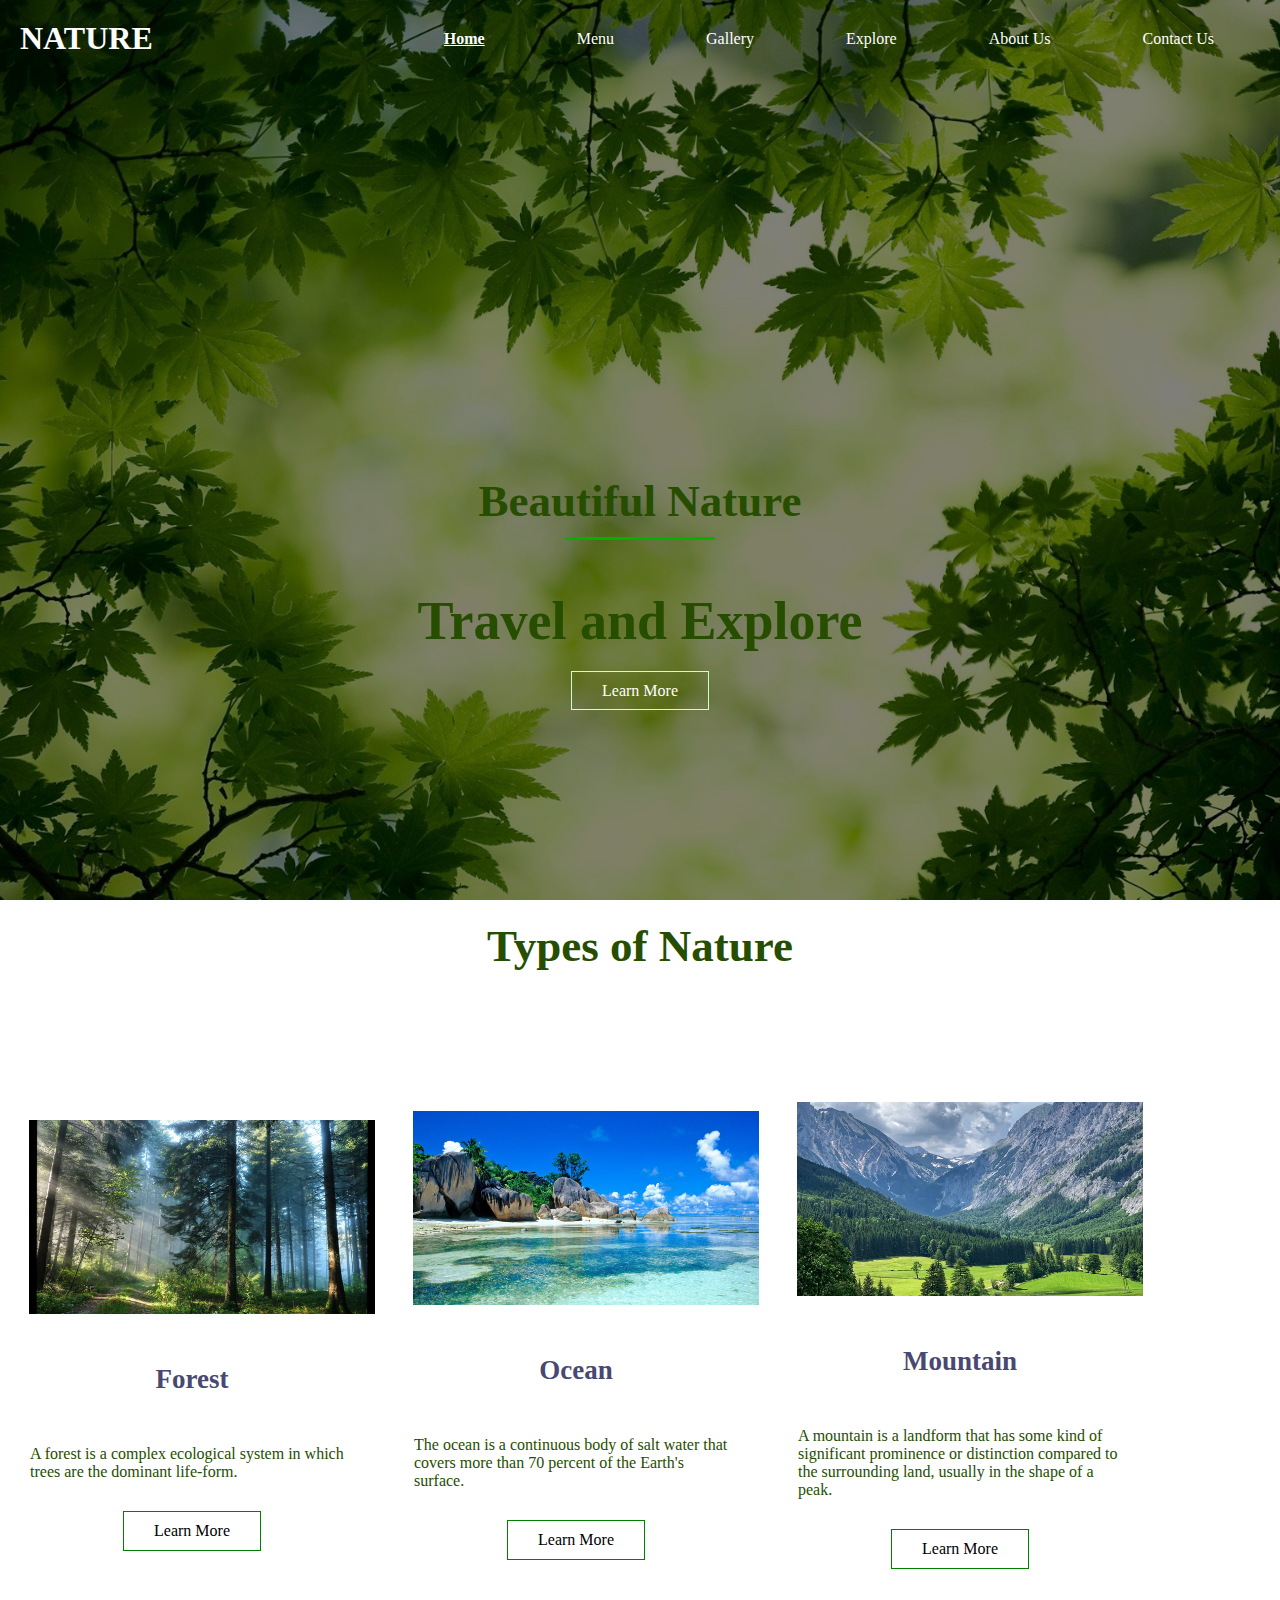
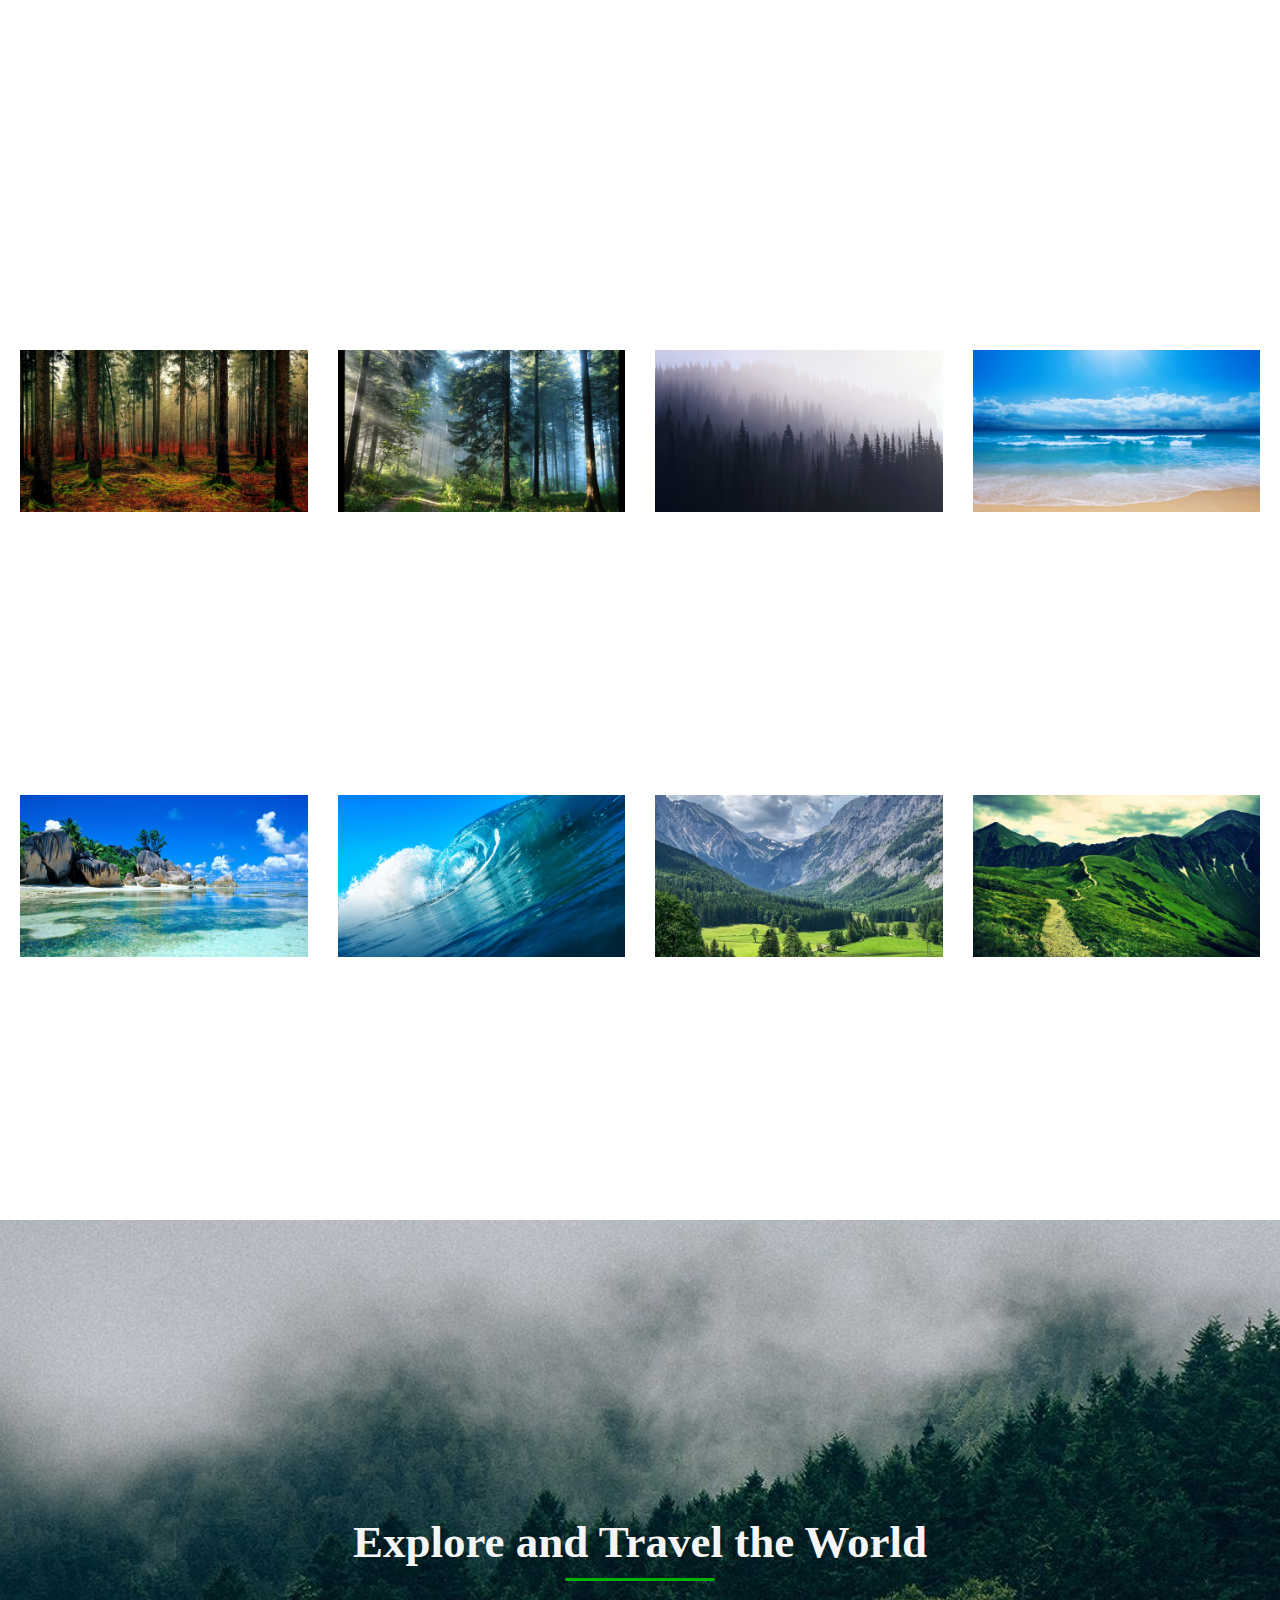
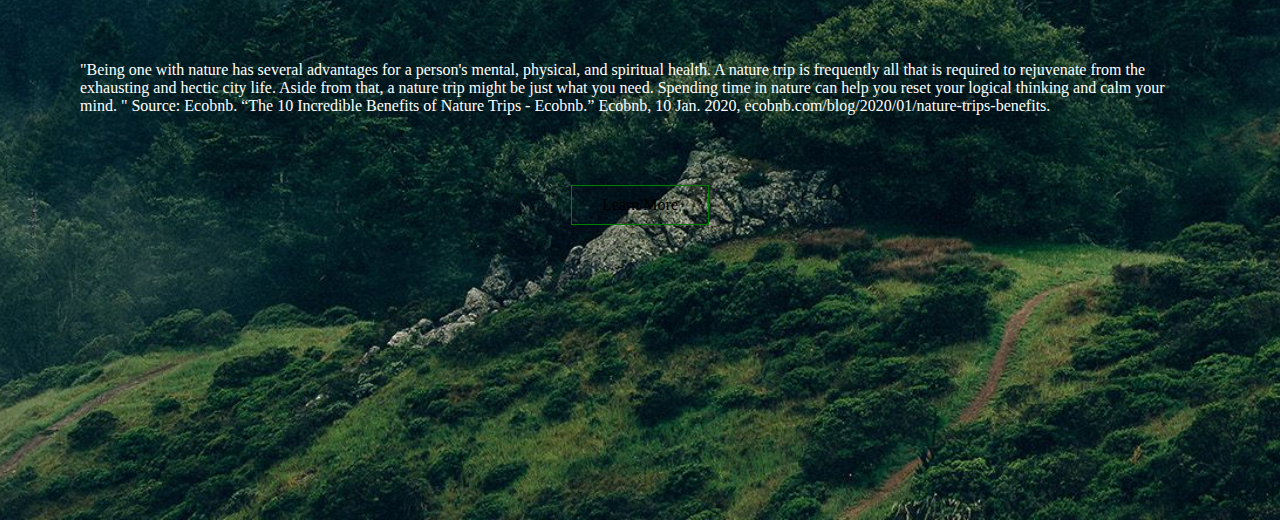
==== home.html @ 52c863bf "Add files via upload" ====
<!DOCTYPE html>
<html lang="en">
<head>
  <meta charset="UTF-8">
  <meta http-equiv="X-UA-Compatible" content="IE=edge">
  <meta name="viewport" content="width=device-width, initial-scale=1.0">
  <title>NATURE</title>
  <link rel="stylesheet" type="text/css" href="css/home.css">
</head>
<body>
  <!--Navigation Bar-->
  <nav class="navbar">
    <h1 class="logo">NATURE</h1>
    <ul class="nav-links">
      <li class="active" id="home"><a href="#">Home</a></li>
      <li><a href="#menu">Menu</a></li>
      <li><a href="#gal">Gallery</a></li>
      <li><a href="#exp">Explore</a></li>
      <li><a href="#">About Us</a></li>
      <li class="ctn "><a href="#">Contact Us</a></li>
    </ul>
  </nav>
    

  <header>
    <div class="header-content">
      <h2>Beautiful Nature</h2>
      <div class="line"></div>
      <h1>Travel and Explore</h1>
      <div class="button"></div>
      <a href="#menu" class="btn">Learn More</a>
    </div>
  </header>

  <!--Menu section-->
  <section class="diff" id="menu">
    <div>
      <h1>Types of Nature</h1>
    </div>
    <div class="row">
      <div class="col">
        <img src="./images/background8.jpg">
        <h4>Forest</h4>
        <p>A forest is a complex ecological system in which trees are the dominant life-form.</p>
        <a href="#gal" class="click1">Learn More</a>
      </div>
            <div class="col">
        <img src="./images/background6.jpg"> 
        <h4>Ocean</h4>
        <p>The ocean is a continuous body of salt water that covers more than 70 percent of the Earth's surface.</p>
        <a href="#gal" class="click1">Learn More</a>
      </div>

      <div class="col">
        <img src="./images/background10.jpg"> 
        <h4>Mountain</h4>
        <p>A mountain is a landform that has some kind of significant prominence or distinction compared to the surrounding land, usually in the shape of a peak.</p>
        <a href="#gal" class="click1">Learn More</a>
      </div>
     

      
    </div>
  </section>


  <!--Image Gallery-->
  <section class="gallery" id="gal">
  <!--<div>
    <h1>Gallery</h1>
  </div>-->
      <img src="./images/background7.jpg" onclick="openFullView(this.src)">
      <img src="./images/background8.jpg" onclick="openFullView(this.src)">
       <img src="./images/background13.jpg" onclick="openFullView(this.src)">
      <img src="./images/background5.jpg" onclick="openFullView(this.src)">
      <img src="./images/background6.jpg" onclick="openFullView(this.src)">
       <img src="./images/background14.jpg" onclick="openFullView(this.src)">
      <img src="./images/background10.jpg" onclick="openFullView(this.src)">
      <img src="./images/background11.jpg" onclick="openFullView(this.src)">

      <div class="full-view" id="fullViewBox">
        <img src="./images/background7.jpg" id="fullView">
        <span onclick="closeFullView()">X</span>
        
      </div>
  </section>


  <section class="explore" id="exp">
    <div class="explore-content">
      <h1>Explore and Travel the World</h1>
      <div class="line"></div>
      <p>"Being one with nature has several advantages for a person's mental, physical, and spiritual health. A nature trip is frequently all that is required to rejuvenate from the exhausting and hectic city life. Aside from that, a nature trip might be just what you need. Spending time in nature can help you reset your logical thinking and calm your mind. "
      Source: Ecobnb. “The 10 Incredible Benefits of Nature Trips - Ecobnb.” Ecobnb, 10 Jan. 2020, ecobnb.com/blog/2020/01/nature-trips-benefits.
</p>

      <a href="#home" class="click1">Learn More</a>

    </div>
    
  </section>

  <!--<section class="footer">
    <p>Address|Phone|Email</p>
    <p>All rights received 2022</p>
    
  </section>-->
<script>
  
  var fullViewBox = document.getElementById("fullViewBox");
  var fullView = document.getElementById("fullView");
  
  function openFullView(pic){
    fullViewBox.style.display = "flex";
    fullView.src = pic;
  }

  function closeFullView(){
    fullViewBox.style.display = "none";
  }
</script>
</body>
</html>
---- css/home.css ----
*{
	margin: 0;
	padding: 0;
	box-sizing: border-box;
}
a
{
	text-decoration: none;
}
ul
{
	list-style: none;

}
.active
{
	color: #fff;
	text-decoration: underline;
	font-weight: bold;
}

body, html{
	overflow-x: hidden;
}
/*navbar*/
.navbar{

	position: absolute;
	top: 0;
	left: 0;
	display: flex;
	width: 100%;
	justify-content: space-between;
	padding: 20px;
	color: #fff;
}
.nav-links{
	display: flex;
	align-items: center;
}
.nav-links li{
	margin: 0 30px;
}
nav .nav-links a{
	padding: 1em;
	font-size: 16px;
	color: #fff;
}
header{
	width: 100vw;
	height: 100vh;
	background-image: linear-gradient(rgba(0,0,0,0.5),rgba(0,0,0,0.5)), url(../images/background.jpg);
	background-position: bottom;
	background-size: cover;
	display: flex;
	align-items: flex-end;
	justify-content: center;
}
.header-content{
	margin-bottom: 200px;
	color: #264d00;
	text-align: center;
}
.header-content h2{
	font-size: 5vmin;
}
.line{
	width: 150px;
	height: 3px;
	background: #00b300;
	margin: 10px auto;
	border-radius: 5px;
}
.header-content h1{
	font-size: 6vmin;
	margin-top: 50px;
	margin-bottom: 30px;
}
.button
{
	position: absolute;
	top: 70%;
	left: 50%;
	transform: translate(-50%,-50%);
}

.btn
{
	border: 1px solid #ccffcc;
	padding: 10px 30px;
	color: #fff;
	text-decoration: none;
	transition: 0.6s ease;
}

.btn:hover
{
	background-color: #ccffcc;
	color: #000;	
}

section {
	/*width: 80%;
	margin: 80px auto;*/
	width: 100vw;
	height: 100vh;
}
.title h1{
	text-align: center;
	font-size: 5vmin;
	color: #264d00;
}
.row{
	display: flex;
	align-items: center;
	width: 90%;
	justify-content: space-between;
}
.row .col{
	display: flex;
	flex-direction: column;
	align-items:  center;
}
.row .col img{
	margin: 50px;
	position: relative;
	top: 20px;
	right: 10px;
	left: 10px;
	width: 90%;
	height: 90%;
	column-gap: 30px;
	column-width: 90%;
	align-items: center;
}
.diff .row{
	margin-top: 80px;
}
.diff h1{
	position: relative;
	top: 20px;
	text-align: center;
	font-size: 5vmin;
	color: #264d00;
}
h4{
	font-size: 3vmin;
	color: #484872;
	margin: 20px auto;
}
p{
	color: #264d00;
	padding: 30px 30px;

}
/*.explore .click1{
	margin-top: 30px;
}*/

.click1{
	border: 1px solid green;
	padding: 10px 30px;
	color: black;
	text-decoration: none;
	transition: 0.6s ease;
}
.click1:hover
{
	background-color: #ccffcc;
	color: #000;
}

.gallery{
	/*width: 100vw;
	height: 100vh;*/
	margin: 80px auto 40px;
	padding: 20px;
	display: grid;
	grid-template-columns: repeat(auto-fit, minmax(250px, 1fr));
	grid-gap: 30px;

}
/*.gallery h1{
	position: relative;
	top: 10px;
	text-align: center;
	font-size: 4vmin;
	color: #264d00;
}*/
.gallery img{
	position: relative;
	top: 50px;
	width: 100%;
	cursor: pointer;

}
.full-view{
	width: 100%;
	height: 100vh;
	background:  rgba(0,0,0,0.9);
	position: fixed;
	top: 0;
	left: 0;
	display: none;
	align-items: center;
	justify-content: center;
	z-index: 100;
}
.full-view img{
	width: 90%;
	max-width: 950px;
}
.full-view span{
	position: absolute;
	top: 5%;
	right: 5%;
	font-size: 30px;
	color: #fff;
	cursor: pointer;
}

.explore{
	width: 100vw;
	height: 100vh;
	background-image: url(../images/background2.jpg);
	background-position: center;
	background-size: cover;
	display: flex;
	align-items: center;
}
.explore-content{
	width: 60%;
	padding: 50px;
	color: whitesmoke;
	display: flex;
	align-items: center;
	flex-direction: column;
}
.explore-content h1{
	font-size: 5vmin;
}
.explore-content .line{
	margin-bottom: 50px;
}
.explore-content p{
	color: white;

}
.explore-content .click1{
	margin-top: 40px;
}
/*.footer{
	width: 100%;
	min-height: 100px;
	padding: 20px 80px;
	margin: 0;
	background: #94b8b8;
	text-align: center;
}
.footer p{
	color: #000000;
	margin: 20px auto;
}*/

/*Explore*/
.explore-content{
	width: 100%;
}
/*animation*/
img{
	transition: transform .3s ease;
}
img:hover{
	transform: scale(1.1);
}
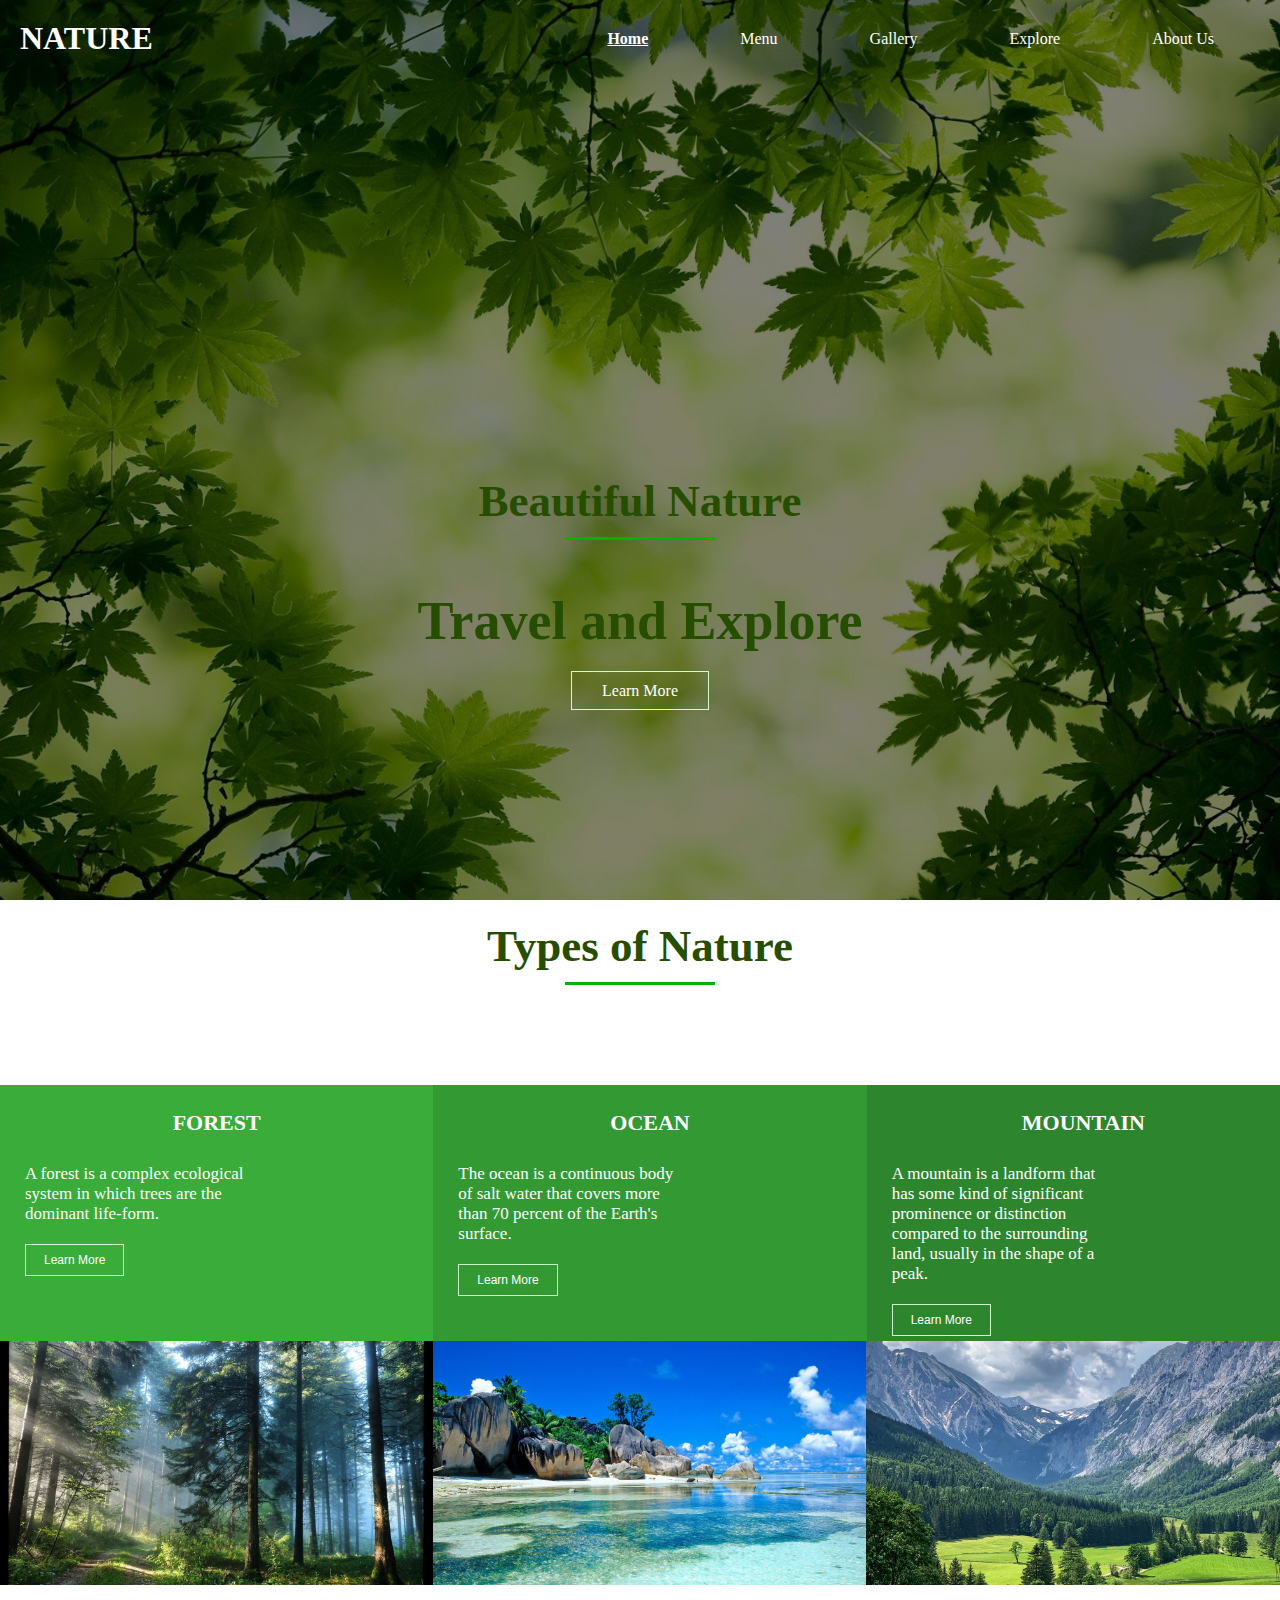
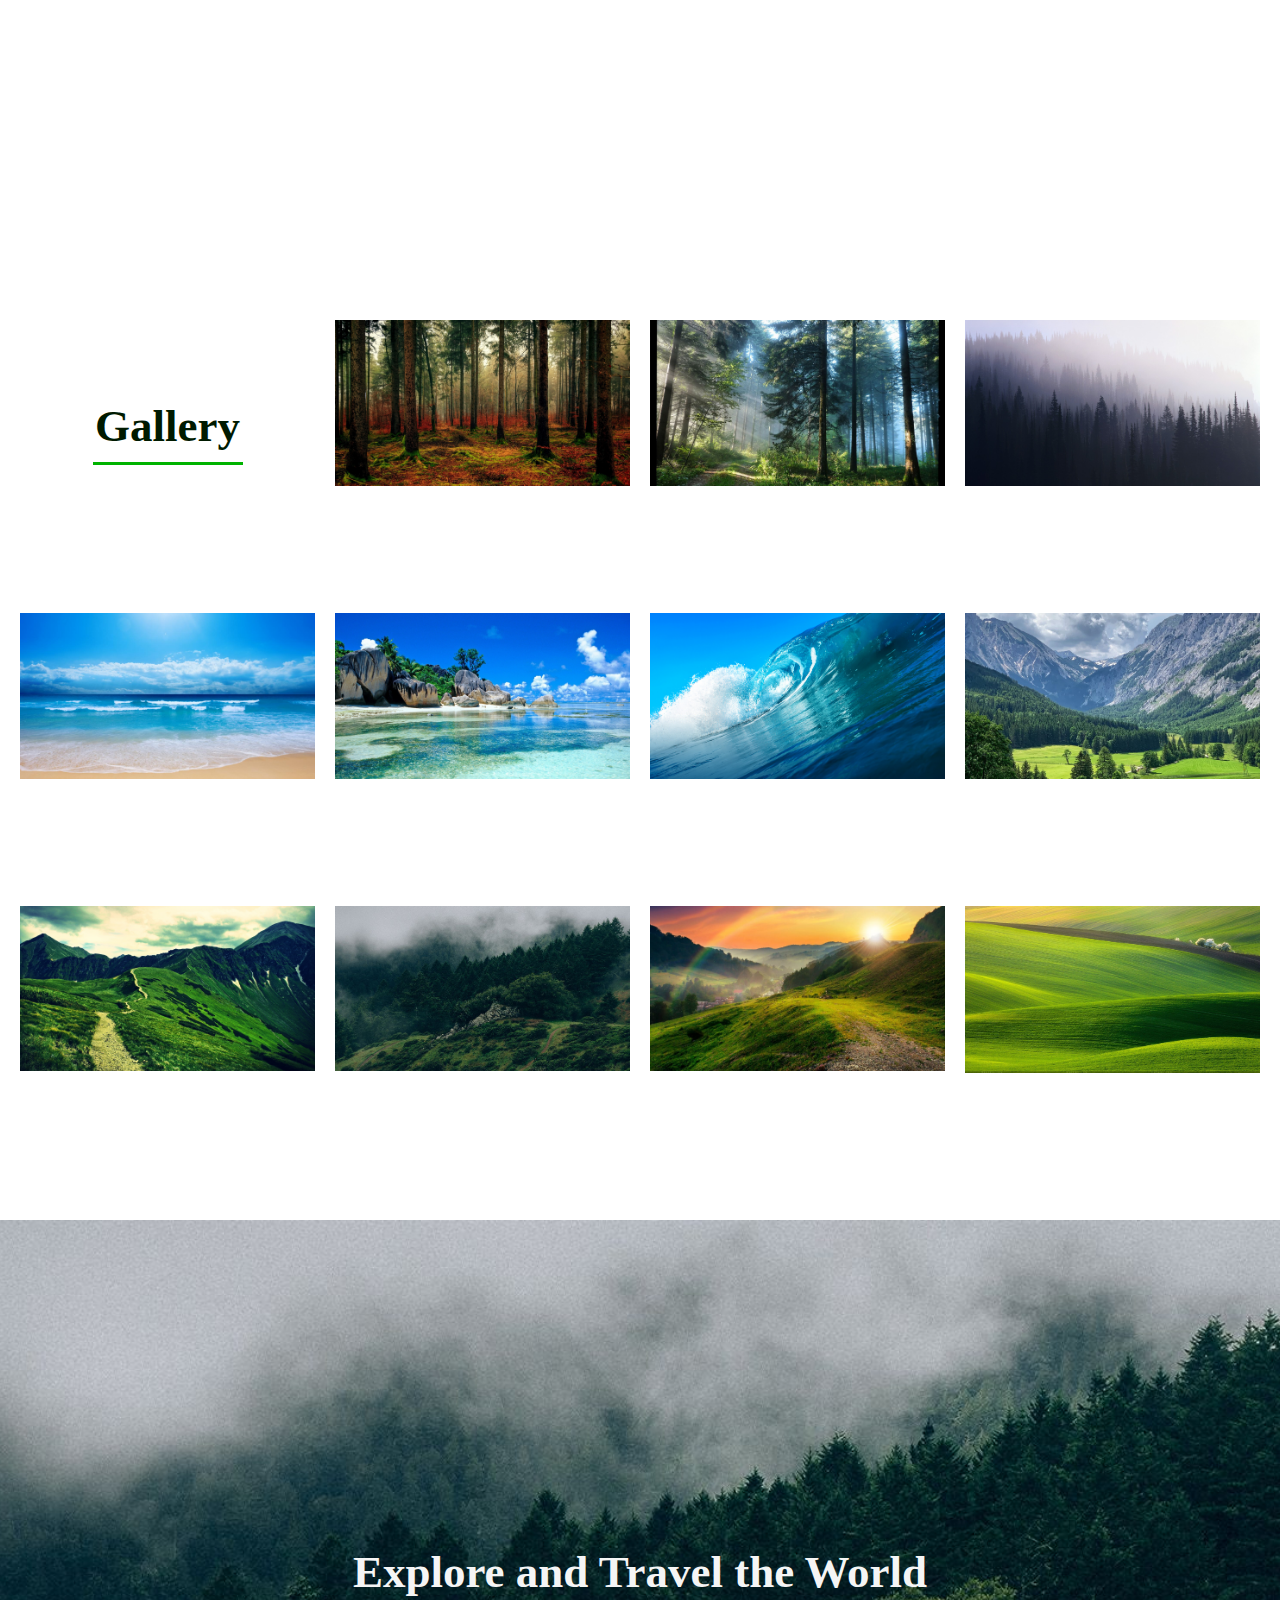
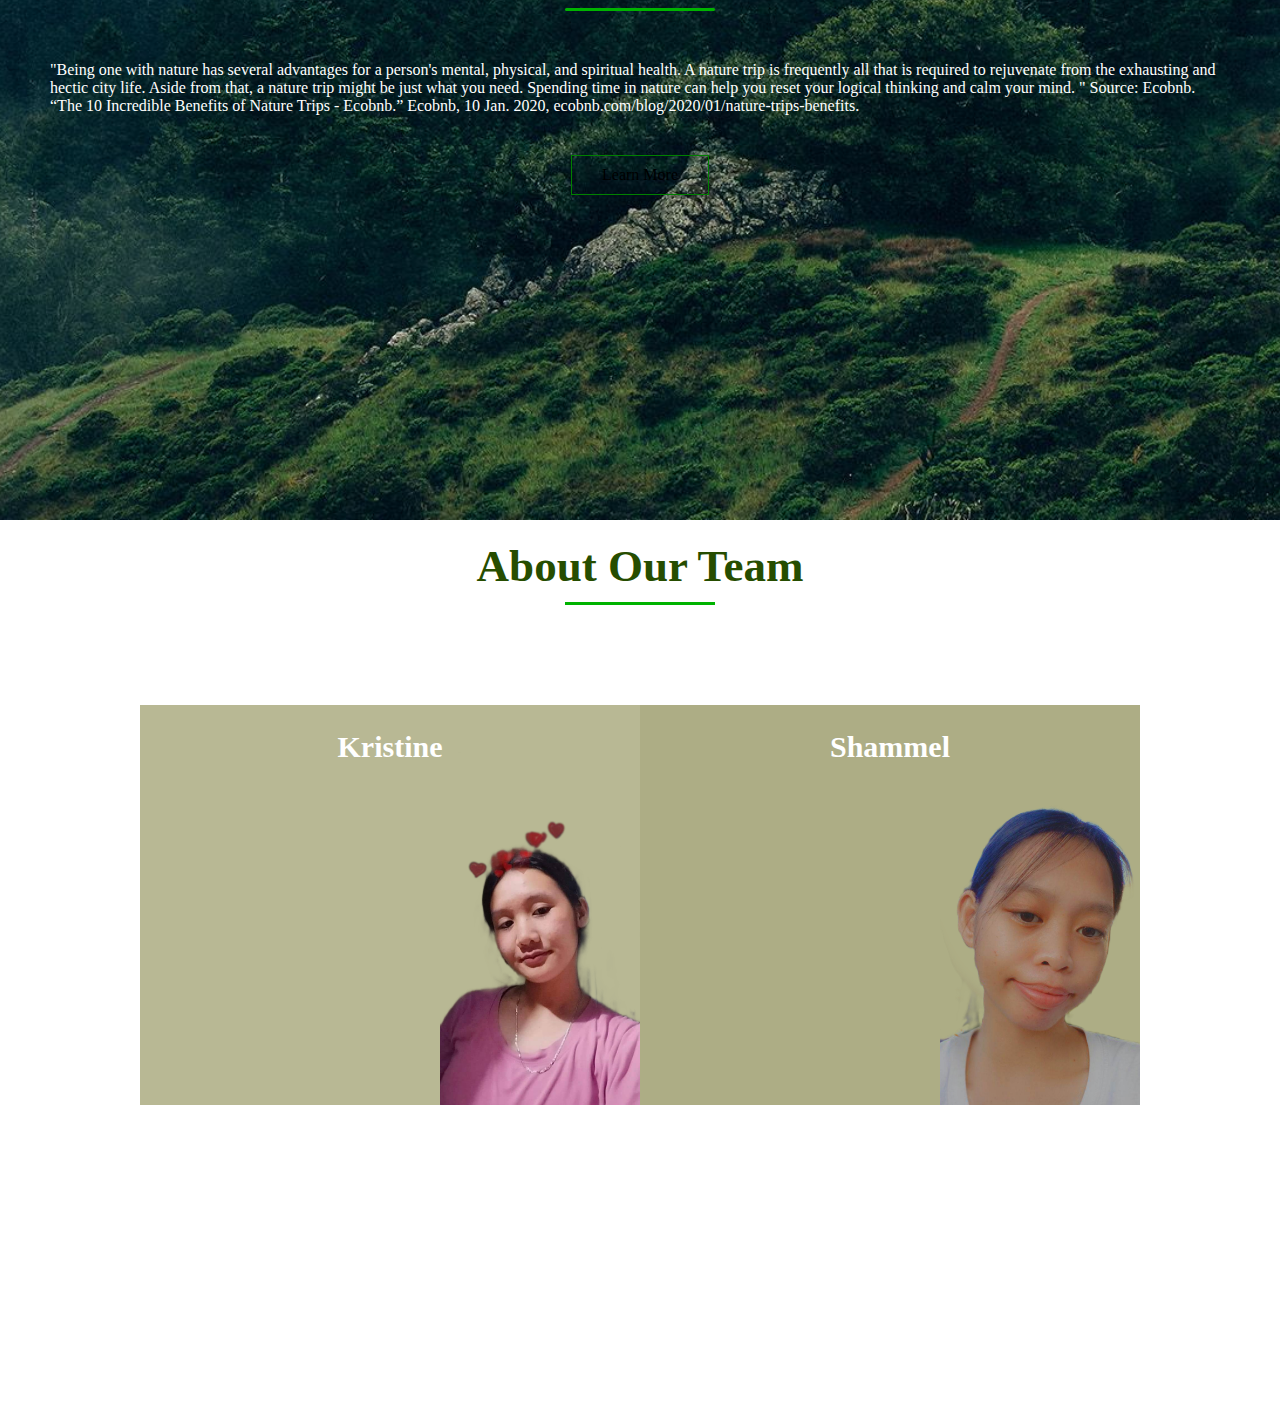
==== commit 0bfa525a: "Add files via upload" ====
--- a/home.html
+++ b/home.html
@@ -16,8 +16,7 @@
       <li><a href="#menu">Menu</a></li>
       <li><a href="#gal">Gallery</a></li>
       <li><a href="#exp">Explore</a></li>
-      <li><a href="#">About Us</a></li>
-      <li class="ctn "><a href="#">Contact Us</a></li>
+      <li><a href="#about">About Us</a></li>
     </ul>
   </nav>
     
@@ -27,7 +26,7 @@
       <h2>Beautiful Nature</h2>
       <div class="line"></div>
       <h1>Travel and Explore</h1>
-      <div class="button"></div>
+      <div class="btl"></div>
       <a href="#menu" class="btn">Learn More</a>
     </div>
   </header>
@@ -38,37 +37,40 @@
       <h1>Types of Nature</h1>
     </div>
     <div class="row">
-      <div class="col">
-        <img src="./images/background8.jpg">
-        <h4>Forest</h4>
-        <p>A forest is a complex ecological system in which trees are the dominant life-form.</p>
-        <a href="#gal" class="click1">Learn More</a>
-      </div>
             <div class="col">
-        <img src="./images/background6.jpg"> 
-        <h4>Ocean</h4>
-        <p>The ocean is a continuous body of salt water that covers more than 70 percent of the Earth's surface.</p>
-        <a href="#gal" class="click1">Learn More</a>
-      </div>
-
-      <div class="col">
-        <img src="./images/background10.jpg"> 
-        <h4>Mountain</h4>
-        <p>A mountain is a landform that has some kind of significant prominence or distinction compared to the surrounding land, usually in the shape of a peak.</p>
-        <a href="#gal" class="click1">Learn More</a>
-      </div>
-     
-
-      
+              <h2>FOREST</h2>
+              <div class="cap">
+            <p>A forest is a complex ecological system in which trees are the dominant life-form.</p>
+           <a href="#gal"> <button type="button">Learn More</button></a>
+              </div>
+                <img src="./images/background8.jpg">
+              </div>
+             <div class="col">
+              <h2>OCEAN</h2>
+              <div class="cap">
+            <p>The ocean is a continuous body of salt water that covers more than 70 percent of the Earth's surface.</p>
+           <a href="#gal"> <button type="button">Learn More</button> </a>
+          </div>
+              <img src="./images/background6.jpg">
+            </div>
+             <div class="col">
+              <h2>MOUNTAIN</h2>
+              <div class="cap">
+            <p>A mountain is a landform that has some kind of significant prominence or distinction compared to the surrounding land, usually in the shape of a peak.</p>
+           <a href="#gal"> <button type="button">Learn More</button></a>
+          </div>
+          <img src="./images/background10.jpg">
+            </div>
+    
     </div>
   </section>
 
 
   <!--Image Gallery-->
-  <section class="gallery" id="gal">
-  <!--<div>
+ <section class="gallery" id="gal">
+  <div>
     <h1>Gallery</h1>
-  </div>-->
+  </div>
       <img src="./images/background7.jpg" onclick="openFullView(this.src)">
       <img src="./images/background8.jpg" onclick="openFullView(this.src)">
        <img src="./images/background13.jpg" onclick="openFullView(this.src)">
@@ -77,6 +79,9 @@
        <img src="./images/background14.jpg" onclick="openFullView(this.src)">
       <img src="./images/background10.jpg" onclick="openFullView(this.src)">
       <img src="./images/background11.jpg" onclick="openFullView(this.src)">
+      <img src="./images/background2.jpg" onclick="openFullView(this.src)">
+      <img src="./images/background12.jpg" onclick="openFullView(this.src)">
+      <img src="./images/background4.jpg" onclick="openFullView(this.src)">
 
       <div class="full-view" id="fullViewBox">
         <img src="./images/background7.jpg" id="fullView">
@@ -100,11 +105,31 @@
     
   </section>
 
-  <!--<section class="footer">
-    <p>Address|Phone|Email</p>
-    <p>All rights received 2022</p>
-    
-  </section>-->
+
+<!--About Us Section-->
+  <section class="about" id="about">
+    <div class="team">
+      <h1>About Our Team</h1>
+      <div class="container">
+        <div class="colu">
+          <h2>Kristine</h2>
+          <div class="caption">
+            <p>Kristine Mae Hernandez is a first year student taking up Bachelor of Science in Information Technology, under the College of Arts and Sciences at Samar State University.</p>
+          </div>
+          <img src="./images/pic1.png">
+        </div>
+         <div class="colu">
+          <h2>Shammel</h2>
+           <div class="caption">
+            <p>Shammel Quilapio is a first year student taking up Bachelor of Science in Information Technology, under the College of Arts and Sciences at Samar State University.</p>
+        </div>
+        <img src="./images/pic2.png">
+      </div>
+      
+    </div>
+
+  </section>
+
 <script>
   
   var fullViewBox = document.getElementById("fullViewBox");
@@ -119,5 +144,6 @@
     fullViewBox.style.display = "none";
   }
 </script>
+
 </body>
 </html>--- a/css/home.css
+++ b/css/home.css
@@ -76,7 +76,7 @@
 	margin-top: 50px;
 	margin-bottom: 30px;
 }
-.button
+.btl
 {
 	position: absolute;
 	top: 70%;
@@ -100,62 +100,87 @@
 }
 
 section {
-	/*width: 80%;
-	margin: 80px auto;*/
 	width: 100vw;
 	height: 100vh;
 }
-.title h1{
+
+/*Menu*/
+
+.diff h1{
+	position: relative;
+	top: 20px;
 	text-align: center;
 	font-size: 5vmin;
 	color: #264d00;
 }
+.diff h1:after{
+	content: '';
+	background: #00b300;
+	display: block;
+	height: 3px;
+	width: 150px;
+	margin: 10px auto;
+}
 .row{
-	display: flex;
-	align-items: center;
-	width: 90%;
-	justify-content: space-between;
-}
-.row .col{
-	display: flex;
-	flex-direction: column;
-	align-items:  center;
-}
-.row .col img{
-	margin: 50px;
-	position: relative;
-	top: 20px;
-	right: 10px;
-	left: 10px;
-	width: 90%;
-	height: 90%;
-	column-gap: 30px;
-	column-width: 90%;
-	align-items: center;
-}
-.diff .row{
-	margin-top: 80px;
-}
-.diff h1{
-	position: relative;
-	top: 20px;
-	text-align: center;
-	font-size: 5vmin;
-	color: #264d00;
-}
-h4{
-	font-size: 3vmin;
-	color: #484872;
-	margin: 20px auto;
-}
-p{
-	color: #264d00;
-	padding: 30px 30px;
-
-}
-/*.explore .click1{
-	margin-top: 30px;
-}*/
+	width: 1300px;
+	height: 500px;
+	background: #ccc;
+	margin: 120px auto;
+	display: flex;
+
+}
+.col{
+	height: 100%;
+	flex: 1;
+	color: #fff;
+	box-sizing: border-box;
+	padding: 25px;
+	position: relative;
+}
+.col:nth-child(1){
+	background: #39ac39;
+}
+.col:nth-child(2){
+	background: #339933;
+}
+.col:nth-child(3){
+	background: #2d862d
+}
+.col h2{
+	text-align: center;
+	font-size: 22px;
+	font-weight: 600;
+}
+.col p{
+	font-size: 17px;
+}
+.cap{
+	max-width: 230px;
+	font-size: 12px;
+	margin: 28px 0;
+}
+.cap button{
+	border: 1px solid #ccffcc;
+	background: transparent;
+	outline: none;
+	padding: 8px 18px;
+	color: #fff;
+	margin-top: 20px;
+	cursor: pointer;
+	font-size: 12px;
+
+}
+.cap button:hover{
+	background-color: #ccffcc;
+	color: #000;	
+}
+.col img{
+	width: 434px;
+	position: absolute;
+	right: 0;
+	bottom: 0;
+
+}
 
 .click1{
 	border: 1px solid green;
@@ -170,6 +195,7 @@
 	color: #000;
 }
 
+/*Gallery*/
 .gallery{
 	/*width: 100vw;
 	height: 100vh;*/
@@ -177,22 +203,37 @@
 	padding: 20px;
 	display: grid;
 	grid-template-columns: repeat(auto-fit, minmax(250px, 1fr));
-	grid-gap: 30px;
-
-}
-/*.gallery h1{
-	position: relative;
-	top: 10px;
-	text-align: center;
-	font-size: 4vmin;
-	color: #264d00;
-}*/
+	grid-gap: 20px;
+
+}
+.gallery h1{
+	position: relative;
+	top: 100px;
+	text-align: center;
+	font-size: 5vmin;
+	color: #001a00;
+}
+.gallery h1:after{
+	content: '';
+	background: #00b300;
+	display: block;
+	height: 3px;
+	width: 150px;
+	margin: 10px auto;
+}
+
 .gallery img{
 	position: relative;
-	top: 50px;
+	top: 20px;
 	width: 100%;
 	cursor: pointer;
 
+}
+.gallery img{
+	transition: transform .3s ease;
+}
+.gallery img:hover{
+	transform: scale(1.1);
 }
 .full-view{
 	width: 100%;
@@ -219,6 +260,7 @@
 	cursor: pointer;
 }
 
+/*Explore*/
 .explore{
 	width: 100vw;
 	height: 100vh;
@@ -249,27 +291,78 @@
 .explore-content .click1{
 	margin-top: 40px;
 }
-/*.footer{
-	width: 100%;
-	min-height: 100px;
-	padding: 20px 80px;
-	margin: 0;
-	background: #94b8b8;
-	text-align: center;
-}
-.footer p{
-	color: #000000;
-	margin: 20px auto;
-}*/
-
-/*Explore*/
+
 .explore-content{
 	width: 100%;
 }
-/*animation*/
-img{
-	transition: transform .3s ease;
-}
-img:hover{
-	transform: scale(1.1);
-}+
+/*About*/
+.about h1{
+	position: relative;
+	top: 20px;
+	text-align: center;
+	font-size: 5vmin;
+	color: #264d00;
+}
+.about h1:after{
+	content: '';
+	background: #00b300;
+	display: block;
+	height: 3px;
+	width: 150px;
+	margin: 10px auto;
+}
+.container {
+	width: 1000px;
+	height: 400px;
+	background: #ccc;
+	margin: 120px auto;
+	display: flex;
+
+}
+.colu{
+	height: 100%;
+	flex: 1;
+	color: #fff;
+	box-sizing: border-box;
+	padding: 25px;
+	position: relative;
+	transition: 0.6s;
+}
+.colu:nth-child(1){
+	background: #b8b894;
+}
+.colu:nth-child(2){
+	background:#adad85;
+}
+.colu h2{
+	text-align: center;
+	font-size: 30px;
+	font-weight: 600;
+}
+.colu p{
+	font-size: 20px;
+}
+.caption{
+	max-width: 230px;
+	font-size: 12px;
+	margin: 28px 0;
+	display: none;
+}
+.colu img{
+	width: 200px;
+	position: absolute;
+	right: 0;
+	bottom: 0;
+}
+.colu:hover{
+	flex-grow: 2.5;
+} 
+.colu:hover .caption{
+	display: block;
+}
+.colu:hover{
+	text-align: left;
+}
+
+
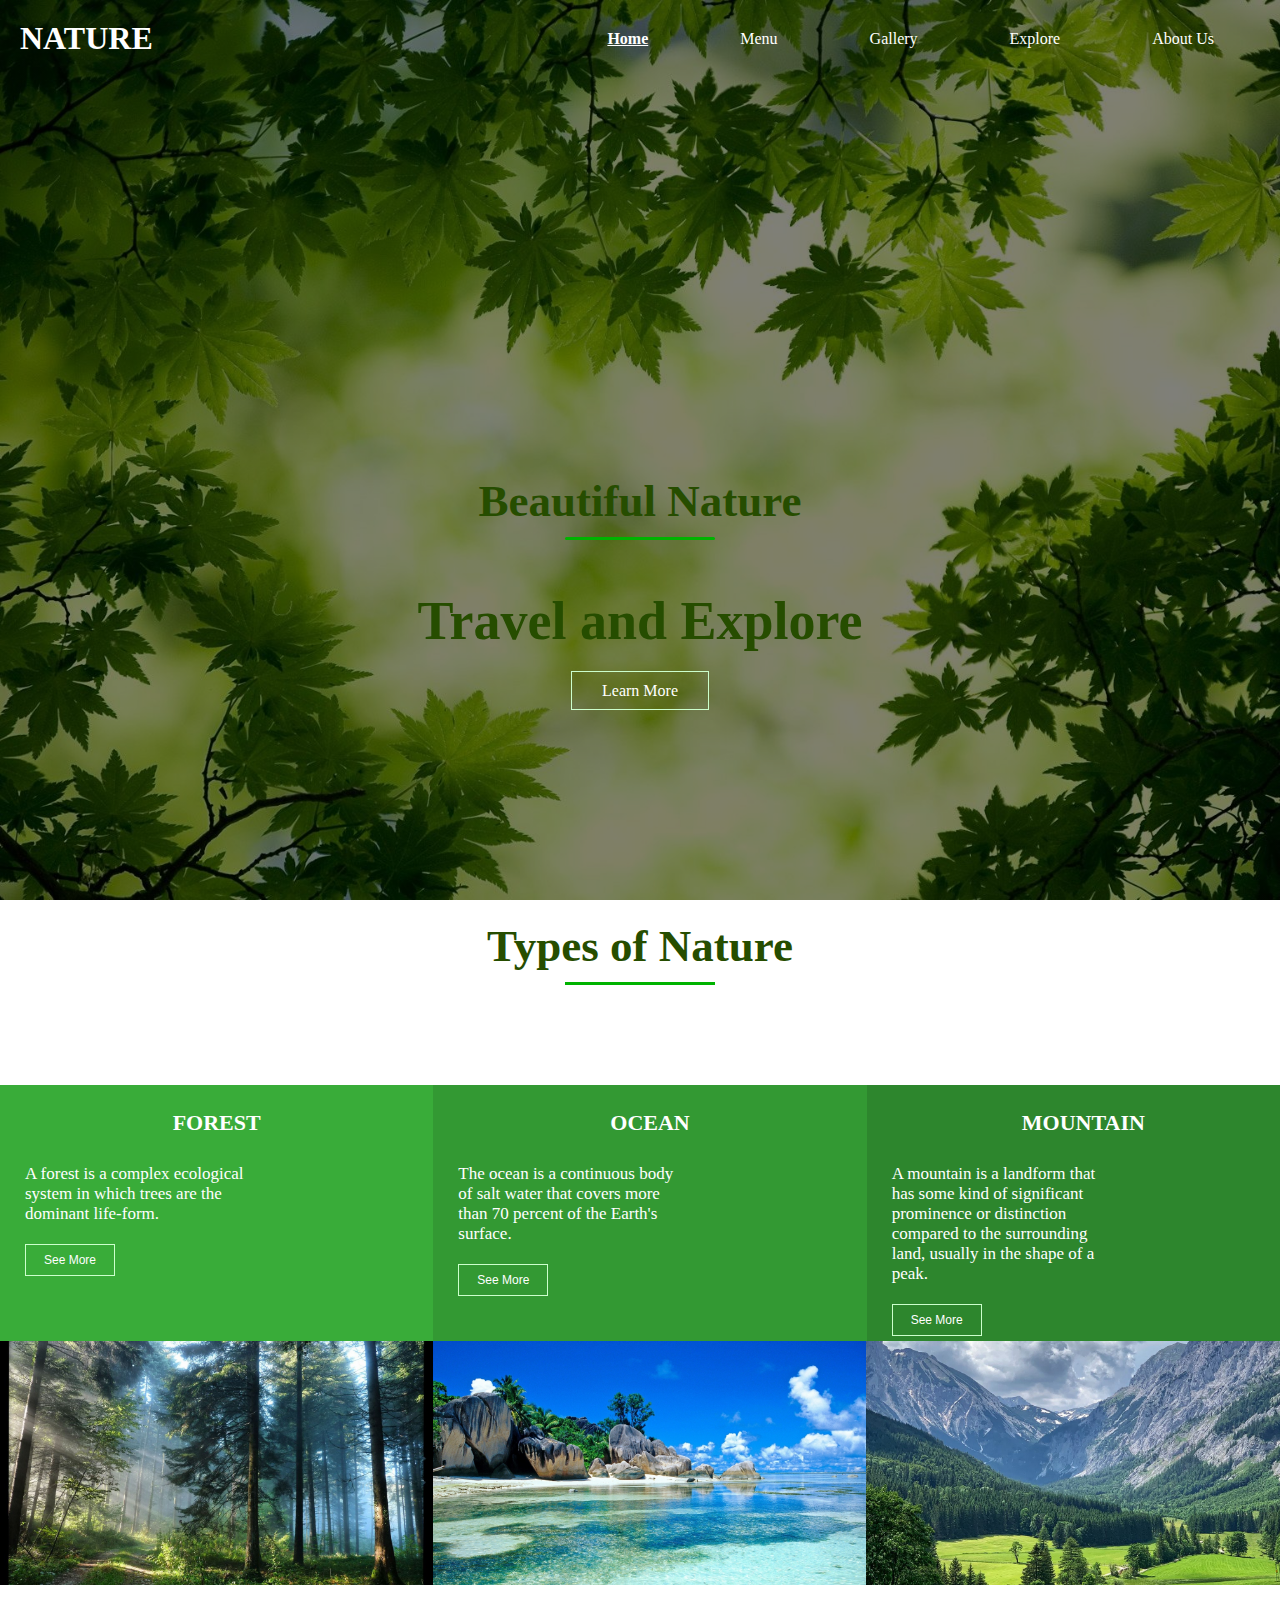
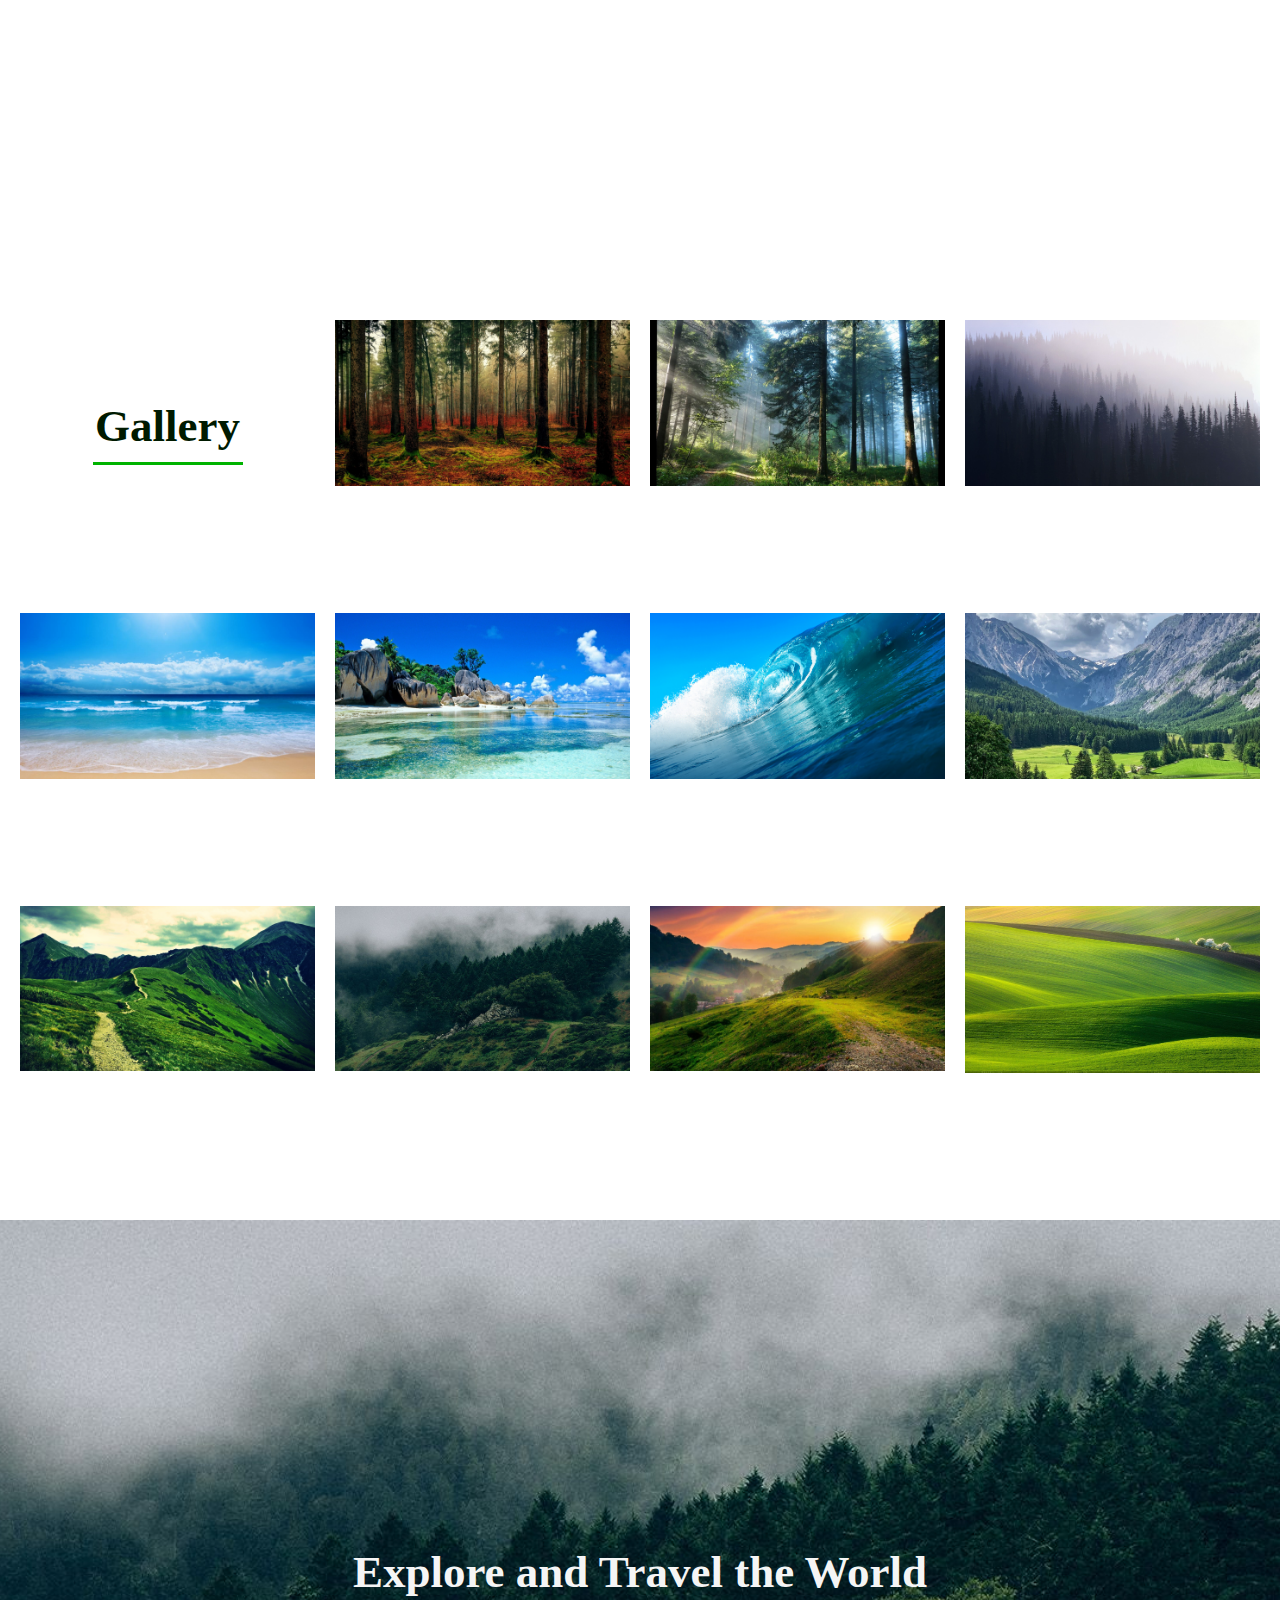
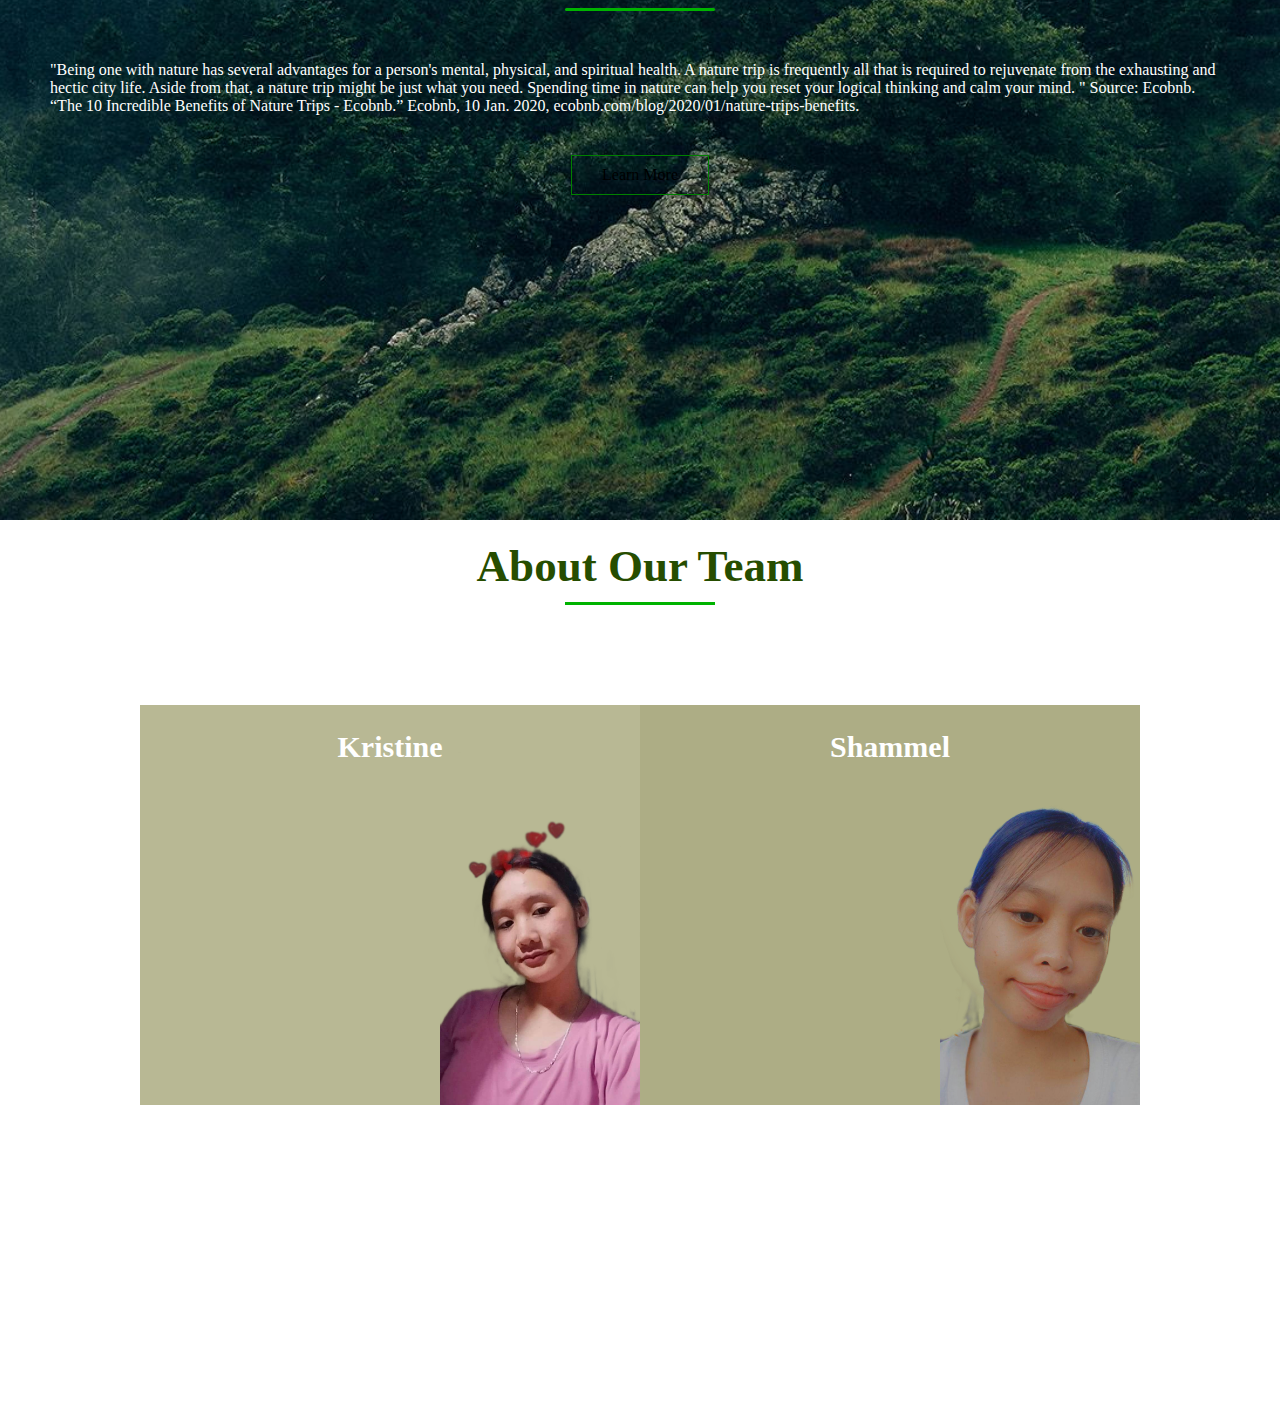
==== commit a6f45a11: "Add files via upload" ====
--- a/home.html
+++ b/home.html
@@ -41,7 +41,7 @@
               <h2>FOREST</h2>
               <div class="cap">
             <p>A forest is a complex ecological system in which trees are the dominant life-form.</p>
-           <a href="#gal"> <button type="button">Learn More</button></a>
+           <a href="#gal"> <button type="button">See More</button></a>
               </div>
                 <img src="./images/background8.jpg">
               </div>
@@ -49,7 +49,7 @@
               <h2>OCEAN</h2>
               <div class="cap">
             <p>The ocean is a continuous body of salt water that covers more than 70 percent of the Earth's surface.</p>
-           <a href="#gal"> <button type="button">Learn More</button> </a>
+           <a href="#gal"> <button type="button">See More</button> </a>
           </div>
               <img src="./images/background6.jpg">
             </div>
@@ -57,7 +57,7 @@
               <h2>MOUNTAIN</h2>
               <div class="cap">
             <p>A mountain is a landform that has some kind of significant prominence or distinction compared to the surrounding land, usually in the shape of a peak.</p>
-           <a href="#gal"> <button type="button">Learn More</button></a>
+           <a href="#gal"> <button type="button">See More</button></a>
           </div>
           <img src="./images/background10.jpg">
             </div>
